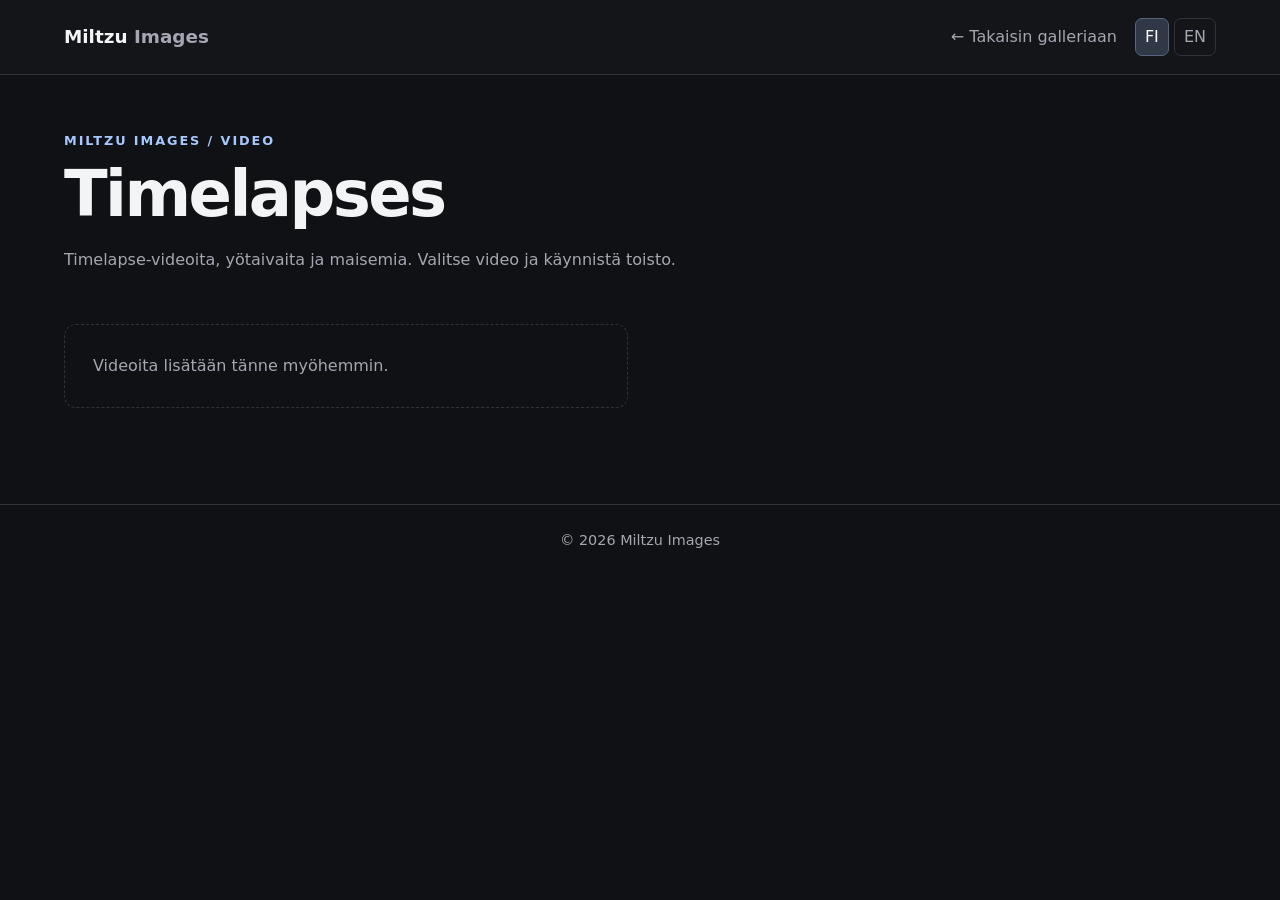
==== images/timelapses/index.html @ 3c812f4a "Add separate timelapse gallery" ====
<!DOCTYPE html>
<html lang="fi">
<head>
  <meta charset="UTF-8">
  <meta name="viewport" content="width=device-width, initial-scale=1">
  <meta name="theme-color" content="#101114">
  <title>Timelapses | Miltzu Images</title>
  <meta name="description" content="Timelapse videos and projects by Miltzu.">

  <style>
    :root {
      color-scheme: dark;
      --bg: #101114;
      --panel: #191a20;
      --border: #30313a;
      --text: #f3f4f6;
      --muted: #a4a6b2;
      --accent: #a7c7ff;
    }

    * { box-sizing: border-box; }

    body {
      margin: 0;
      background: var(--bg);
      color: var(--text);
      font-family: system-ui, -apple-system, sans-serif;
      line-height: 1.6;
    }

    a { color: inherit; }

    .site-header {
      border-bottom: 1px solid var(--border);
      background: #141519;
    }

    .header-inner {
      max-width: 1200px;
      margin: auto;
      padding: 18px 24px;
      display: flex;
      align-items: center;
      justify-content: space-between;
      gap: 16px;
      flex-wrap: wrap;
    }

    .brand {
      font-size: 1.15rem;
      font-weight: 750;
      text-decoration: none;
    }

    .brand span { color: var(--muted); }

    .header-actions {
      display: flex;
      align-items: center;
      gap: 18px;
    }

    .back-link {
      color: var(--muted);
      text-decoration: none;
    }

    .back-link:hover { color: var(--text); }

    button {
      font: inherit;
      cursor: pointer;
    }

    .lang-btn {
      padding: 5px 9px;
      border: 1px solid var(--border);
      border-radius: 7px;
      background: transparent;
      color: var(--muted);
    }

    .lang-btn.active {
      background: #303746;
      color: white;
      border-color: #566580;
    }

    main {
      max-width: 1200px;
      margin: auto;
      padding: 56px 24px 80px;
    }

    .eyebrow {
      color: var(--accent);
      text-transform: uppercase;
      letter-spacing: .15em;
      font-size: .8rem;
      font-weight: 700;
    }

    h1 {
      margin: 8px 0;
      font-size: clamp(2.2rem, 6vw, 4rem);
      line-height: 1.12;
      letter-spacing: -.04em;
    }

    .intro {
      max-width: 650px;
      color: var(--muted);
      margin: 16px 0 36px;
    }

    .video-grid {
      display: grid;
      grid-template-columns: repeat(2, minmax(0, 1fr));
      gap: 24px;
    }

    .video-card {
      overflow: hidden;
      border: 1px solid var(--border);
      border-radius: 14px;
      background: var(--panel);
      min-width: 0;
    }

    .video-card video {
      display: block;
      width: 100%;
      aspect-ratio: 16 / 9;
      background: #08090b;
      object-fit: contain;
    }

    .video-info { padding: 18px; }

    .video-info h2 {
      margin: 0 0 6px;
      font-size: 1.15rem;
    }

    .video-info p {
      margin: 0;
      color: var(--muted);
      font-size: .94rem;
    }

    .empty {
      color: var(--muted);
      padding: 28px;
      border: 1px dashed var(--border);
      border-radius: 12px;
    }

    footer {
      border-top: 1px solid var(--border);
      padding: 24px;
      text-align: center;
      color: var(--muted);
      font-size: .9rem;
    }

    @media (max-width: 680px) {
      .video-grid { grid-template-columns: 1fr; }
      main { padding-top: 36px; }
      .header-inner { padding: 16px; }
    }
  </style>
</head>

<body>
  <header class="site-header">
    <div class="header-inner">
      <a class="brand" href="../index.html">
        Miltzu <span>Images</span>
      </a>

      <div class="header-actions">
        <a class="back-link" href="../index.html"
           data-fi="← Takaisin galleriaan"
           data-en="← Back to gallery">
          ← Takaisin galleriaan
        </a>

        <div aria-label="Language">
          <button class="lang-btn active" data-lang="fi">FI</button>
          <button class="lang-btn" data-lang="en">EN</button>
        </div>
      </div>
    </div>
  </header>

  <main>
    <div class="eyebrow">Miltzu Images / Video</div>

    <h1 data-fi="Timelapses" data-en="Timelapses">
      Timelapses
    </h1>

    <p class="intro"
       data-fi="Timelapse-videoita, yötaivaita ja maisemia. Valitse video ja käynnistä toisto."
       data-en="Timelapse videos, night skies and landscapes. Select a video to start playback.">
      Timelapse-videoita, yötaivaita ja maisemia.
      Valitse video ja käynnistä toisto.
    </p>

    <section id="video-grid" class="video-grid"
             aria-label="Timelapse videos"></section>
  </main>

  <footer>
    © <span id="year"></span> Miltzu Images
  </footer>

  <script>
    // Add new videos here.
    // The video files must be inside this timelapses folder.
    const videos = [];

    let language = "fi";

    const grid = document.getElementById("video-grid");

    function renderVideos() {
      grid.replaceChildren();

      if (videos.length === 0) {
        const empty = document.createElement("p");
        empty.className = "empty";
        empty.textContent = language === "fi"
          ? "Videoita lisätään tänne myöhemmin."
          : "Videos will be added here soon.";
        grid.appendChild(empty);
        return;
      }

      videos.forEach(video => {
        const card = document.createElement("article");
        card.className = "video-card";

        const player = document.createElement("video");
        player.controls = true;
        player.preload = "metadata";
        player.playsInline = true;

        const source = document.createElement("source");
        source.src = video.file;
        source.type = "video/mp4";

        player.appendChild(source);

        const info = document.createElement("div");
        info.className = "video-info";

        const title = document.createElement("h2");
        title.textContent = video.title[language];

        const description = document.createElement("p");
        description.textContent = video.description[language];

        info.append(title, description);
        card.append(player, info);
        grid.appendChild(card);
      });
    }

    function setLanguage(lang) {
      language = lang;
      document.documentElement.lang = lang;

      document.querySelectorAll("[data-fi][data-en]")
        .forEach(element => {
          element.textContent = element.dataset[lang];
        });

      document.querySelectorAll(".lang-btn")
        .forEach(button => {
          const active = button.dataset.lang === lang;
          button.classList.toggle("active", active);
          button.setAttribute("aria-pressed", active);
        });

      renderVideos();
    }

    document.querySelectorAll(".lang-btn").forEach(button => {
      button.addEventListener("click", () => {
        setLanguage(button.dataset.lang);
      });
    });

    document.getElementById("year").textContent =
      new Date().getFullYear();

    setLanguage("fi");
  </script>
</body>
</html>
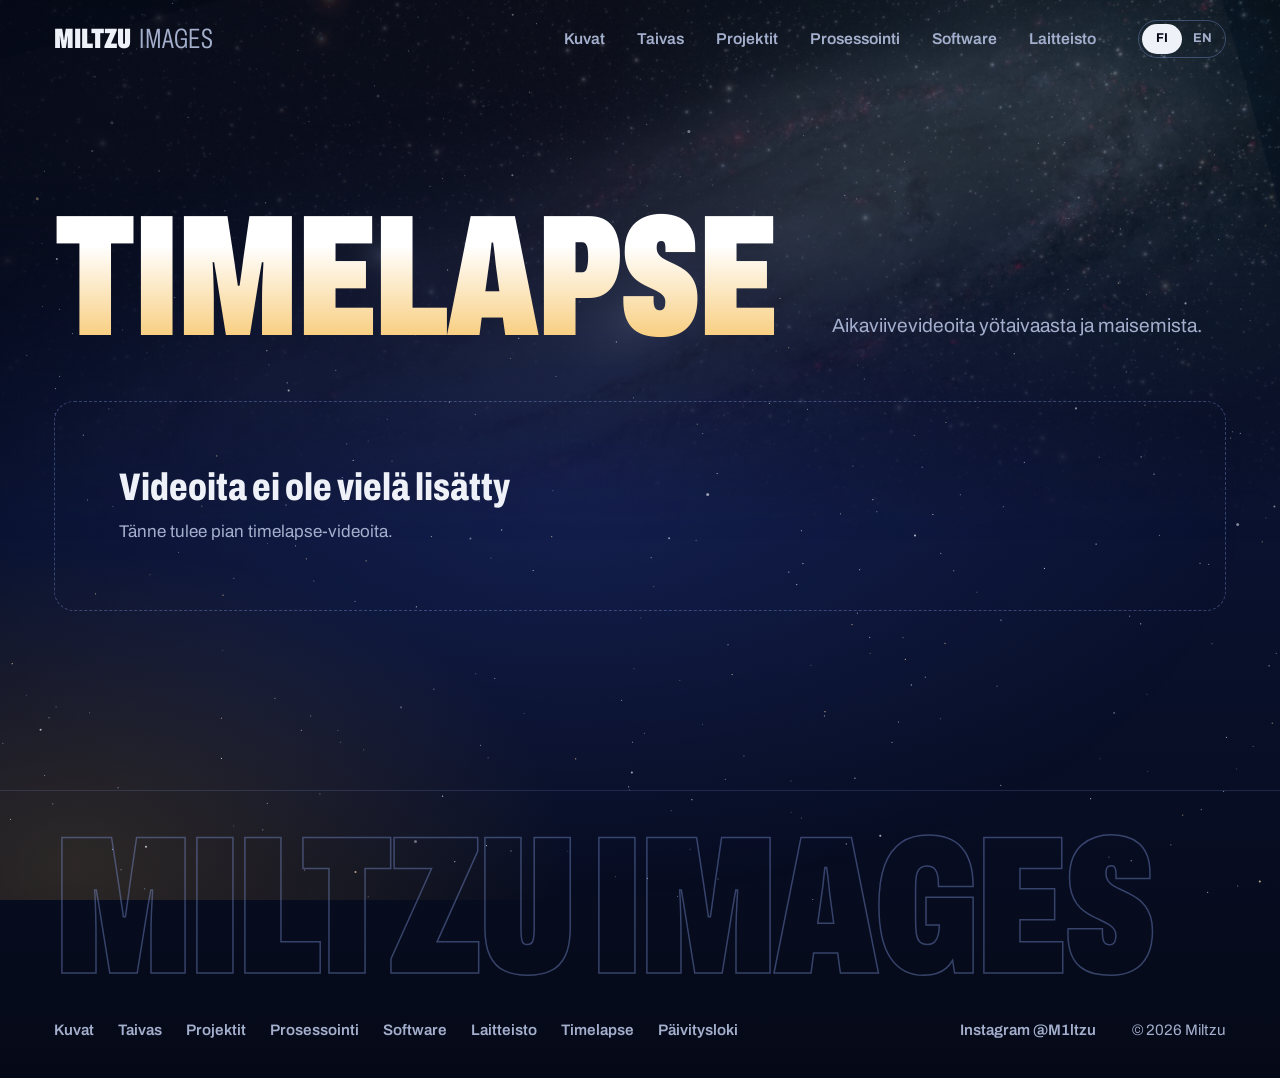
==== commit 5a314501: "Timelapse-sivu uudella ulkoasulla, paluulinkki korjattu" ====
--- a/images/timelapses/index.html
+++ b/images/timelapses/index.html
@@ -1,302 +1,13 @@
-
 <!DOCTYPE html>
 <html lang="fi">
 <head>
-  <meta charset="UTF-8">
-  <meta name="viewport" content="width=device-width, initial-scale=1">
-  <meta name="theme-color" content="#101114">
-  <title>Timelapses | Miltzu Images</title>
-  <meta name="description" content="Timelapse videos and projects by Miltzu.">
-
-  <style>
-    :root {
-      color-scheme: dark;
-      --bg: #101114;
-      --panel: #191a20;
-      --border: #30313a;
-      --text: #f3f4f6;
-      --muted: #a4a6b2;
-      --accent: #a7c7ff;
-    }
-
-    * { box-sizing: border-box; }
-
-    body {
-      margin: 0;
-      background: var(--bg);
-      color: var(--text);
-      font-family: system-ui, -apple-system, sans-serif;
-      line-height: 1.6;
-    }
-
-    a { color: inherit; }
-
-    .site-header {
-      border-bottom: 1px solid var(--border);
-      background: #141519;
-    }
-
-    .header-inner {
-      max-width: 1200px;
-      margin: auto;
-      padding: 18px 24px;
-      display: flex;
-      align-items: center;
-      justify-content: space-between;
-      gap: 16px;
-      flex-wrap: wrap;
-    }
-
-    .brand {
-      font-size: 1.15rem;
-      font-weight: 750;
-      text-decoration: none;
-    }
-
-    .brand span { color: var(--muted); }
-
-    .header-actions {
-      display: flex;
-      align-items: center;
-      gap: 18px;
-    }
-
-    .back-link {
-      color: var(--muted);
-      text-decoration: none;
-    }
-
-    .back-link:hover { color: var(--text); }
-
-    button {
-      font: inherit;
-      cursor: pointer;
-    }
-
-    .lang-btn {
-      padding: 5px 9px;
-      border: 1px solid var(--border);
-      border-radius: 7px;
-      background: transparent;
-      color: var(--muted);
-    }
-
-    .lang-btn.active {
-      background: #303746;
-      color: white;
-      border-color: #566580;
-    }
-
-    main {
-      max-width: 1200px;
-      margin: auto;
-      padding: 56px 24px 80px;
-    }
-
-    .eyebrow {
-      color: var(--accent);
-      text-transform: uppercase;
-      letter-spacing: .15em;
-      font-size: .8rem;
-      font-weight: 700;
-    }
-
-    h1 {
-      margin: 8px 0;
-      font-size: clamp(2.2rem, 6vw, 4rem);
-      line-height: 1.12;
-      letter-spacing: -.04em;
-    }
-
-    .intro {
-      max-width: 650px;
-      color: var(--muted);
-      margin: 16px 0 36px;
-    }
-
-    .video-grid {
-      display: grid;
-      grid-template-columns: repeat(2, minmax(0, 1fr));
-      gap: 24px;
-    }
-
-    .video-card {
-      overflow: hidden;
-      border: 1px solid var(--border);
-      border-radius: 14px;
-      background: var(--panel);
-      min-width: 0;
-    }
-
-    .video-card video {
-      display: block;
-      width: 100%;
-      aspect-ratio: 16 / 9;
-      background: #08090b;
-      object-fit: contain;
-    }
-
-    .video-info { padding: 18px; }
-
-    .video-info h2 {
-      margin: 0 0 6px;
-      font-size: 1.15rem;
-    }
-
-    .video-info p {
-      margin: 0;
-      color: var(--muted);
-      font-size: .94rem;
-    }
-
-    .empty {
-      color: var(--muted);
-      padding: 28px;
-      border: 1px dashed var(--border);
-      border-radius: 12px;
-    }
-
-    footer {
-      border-top: 1px solid var(--border);
-      padding: 24px;
-      text-align: center;
-      color: var(--muted);
-      font-size: .9rem;
-    }
-
-    @media (max-width: 680px) {
-      .video-grid { grid-template-columns: 1fr; }
-      main { padding-top: 36px; }
-      .header-inner { padding: 16px; }
-    }
-  </style>
+<meta charset="UTF-8">
+<title>Aikaviive – Miltzu Images</title>
+<meta http-equiv="refresh" content="0; url=../../timelapset.html">
+<link rel="canonical" href="../../timelapset.html">
+<script>location.replace("../../timelapset.html" + location.hash);</script>
 </head>
-
 <body>
-  <header class="site-header">
-    <div class="header-inner">
-      <a class="brand" href="../index.html">
-        Miltzu <span>Images</span>
-      </a>
-
-      <div class="header-actions">
-        <a class="back-link" href="../index.html"
-           data-fi="← Takaisin galleriaan"
-           data-en="← Back to gallery">
-          ← Takaisin galleriaan
-        </a>
-
-        <div aria-label="Language">
-          <button class="lang-btn active" data-lang="fi">FI</button>
-          <button class="lang-btn" data-lang="en">EN</button>
-        </div>
-      </div>
-    </div>
-  </header>
-
-  <main>
-    <div class="eyebrow">Miltzu Images / Video</div>
-
-    <h1 data-fi="Timelapses" data-en="Timelapses">
-      Timelapses
-    </h1>
-
-    <p class="intro"
-       data-fi="Timelapse-videoita, yötaivaita ja maisemia. Valitse video ja käynnistä toisto."
-       data-en="Timelapse videos, night skies and landscapes. Select a video to start playback.">
-      Timelapse-videoita, yötaivaita ja maisemia.
-      Valitse video ja käynnistä toisto.
-    </p>
-
-    <section id="video-grid" class="video-grid"
-             aria-label="Timelapse videos"></section>
-  </main>
-
-  <footer>
-    © <span id="year"></span> Miltzu Images
-  </footer>
-
-  <script>
-    // Add new videos here.
-    // The video files must be inside this timelapses folder.
-    const videos = [];
-
-    let language = "fi";
-
-    const grid = document.getElementById("video-grid");
-
-    function renderVideos() {
-      grid.replaceChildren();
-
-      if (videos.length === 0) {
-        const empty = document.createElement("p");
-        empty.className = "empty";
-        empty.textContent = language === "fi"
-          ? "Videoita lisätään tänne myöhemmin."
-          : "Videos will be added here soon.";
-        grid.appendChild(empty);
-        return;
-      }
-
-      videos.forEach(video => {
-        const card = document.createElement("article");
-        card.className = "video-card";
-
-        const player = document.createElement("video");
-        player.controls = true;
-        player.preload = "metadata";
-        player.playsInline = true;
-
-        const source = document.createElement("source");
-        source.src = video.file;
-        source.type = "video/mp4";
-
-        player.appendChild(source);
-
-        const info = document.createElement("div");
-        info.className = "video-info";
-
-        const title = document.createElement("h2");
-        title.textContent = video.title[language];
-
-        const description = document.createElement("p");
-        description.textContent = video.description[language];
-
-        info.append(title, description);
-        card.append(player, info);
-        grid.appendChild(card);
-      });
-    }
-
-    function setLanguage(lang) {
-      language = lang;
-      document.documentElement.lang = lang;
-
-      document.querySelectorAll("[data-fi][data-en]")
-        .forEach(element => {
-          element.textContent = element.dataset[lang];
-        });
-
-      document.querySelectorAll(".lang-btn")
-        .forEach(button => {
-          const active = button.dataset.lang === lang;
-          button.classList.toggle("active", active);
-          button.setAttribute("aria-pressed", active);
-        });
-
-      renderVideos();
-    }
-
-    document.querySelectorAll(".lang-btn").forEach(button => {
-      button.addEventListener("click", () => {
-        setLanguage(button.dataset.lang);
-      });
-    });
-
-    document.getElementById("year").textContent =
-      new Date().getFullYear();
-
-    setLanguage("fi");
-  </script>
+<p><a href="../../timelapset.html">Aikaviivevideot / Timelapses</a></p>
 </body>
 </html>
